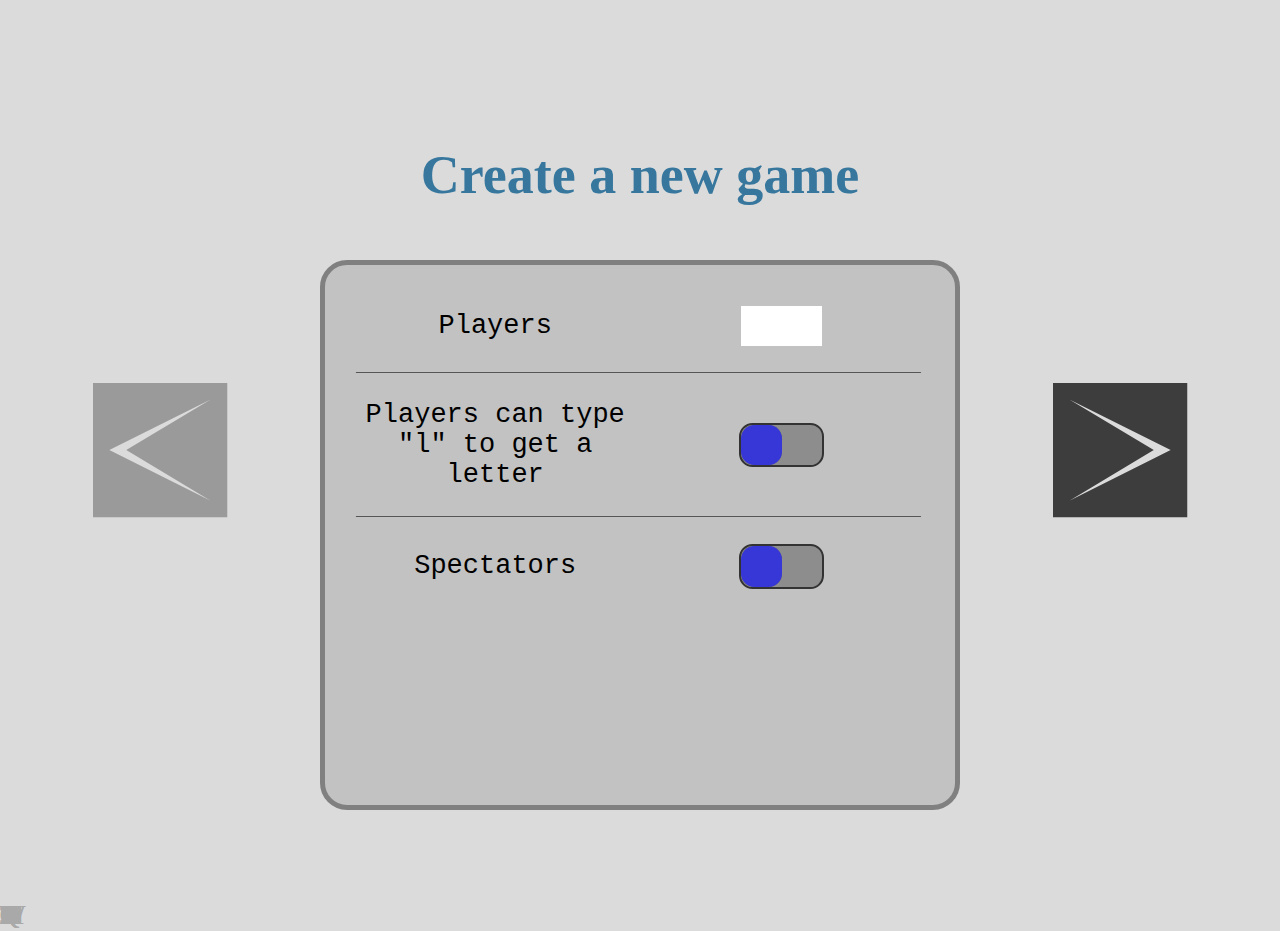
==== main/index.html @ 82a80f44 "Minor bug fix" ====
<!DOCTYPE html>
<html lang="en">
<head>
    <meta charset="UTF-8">
    <link rel="stylesheet" type="text/css" href="style.css"/>
    <meta name="viewport" content="width=device-width, initial-scale=1.0">
    <script src="script.js" defer></script>
    <title>WordGame</title>
</head>
<body onfocus="//if (d) location.reload()" onload="slide('right', mainmenu, host, false); //letters()">
    <div id="letters">
        <span>A</span>
        <span>B</span>
        <span>C</span>
        <span>D</span>
        <span>E</span>
        <span>F</span>
        <span>G</span>
        <span>H</span>
        <span>I</span>
        <span>J</span>
        <span>K</span>
        <span>L</span>
        <span>M</span>
        <span>N</span>
        <span>O</span>
        <span>P</span>
        <span>Q</span>
        <span>R</span>
        <span>S</span>
        <span>T</span>
        <span>U</span>
        <span>V</span>
        <span>W</span>
        <span>X</span>
        <span>Y</span>
        <span>Z</span>
        <span>A</span>
        <span>B</span>
        <span>C</span>
        <span>D</span>
        <span>E</span>
        <span>F</span>
        <span>G</span>
        <span>H</span>
        <span>I</span>
        <span>J</span>
        <span>K</span>
        <span>L</span>
        <span>M</span>
        <span>N</span>
        <span>O</span>
        <span>P</span>
        <span>Q</span>
        <span>R</span>
        <span>S</span>
        <span>T</span>
        <span>U</span>
        <span>V</span>
        <span>W</span>
        <span>X</span>
        <span>Y</span>
        <span>Z</span>
    </div>
    <div id="main">
        <div id="mainmenu">
            <div id="menu">
                <h1>WordGame</h1>
                <hr>
                <div onclick="slide('right', mainmenu, host, false)">Host</div>
                <span id="menuspan1"></span>
                <div onclick="slide('right', mainmenu, join, false)" onmouseenter="spanresize(document.getElementById('menuspan1'), true)" onmouseleave="spanresize(document.getElementById('menuspan1'))">Join</div>
                <span id="menuspan2"></span>
                <div onclick="slide('right', mainmenu, spectate, false)" onmouseenter="spanresize(document.getElementById('menuspan2'), true)" onmouseleave="spanresize(document.getElementById('menuspan2'))">Spectate</div>
            </div>
            <div id="options">
                <div class="settings" onclick="option(1)">
                    <img src="../assets/settings.svg" alt="Settings">
                </div>
                <div class="help" onclick="option(2)">
                    <img src="../assets/help.svg" alt="?">
                </div>
            </div>
            <div id="settings" class="optionbox">
                <div class="optionboxchild">

                </div>
            </div>
            <div id="help" class="optionbox">
                <div class="optionboxchild">
                    <h1><span>H</span><span>E</span><span>L</span><span>P</span></h1>
                    <h3>Main menu</h3>
                    <p>Host - used to create and host a game.</p>
                    <p>Join - used to join someone's game.</p>
                    <p>Spectate - used to spectate someone's game.</p>
                    <h3>Hosting a game</h3>
                    <p>By clicking "Host", you create an instance of the game. You get an Invitation Code which you can give to your friends and a set of options for adjusting things like difficulty and number of players.</p>
                    <h3>Joining a game</h3>
                    <p>Use the code provided to you by the creator of the instance to join the game. Make sure to follow the rules.</p>
                    <h3>Spectating someone's game</h3>
                    <p>Same as joining a game, but with a much limited environment, such as participating in the actual game. Use the code provided by the instance's host to watch over participants and watching over the entire game.</p>
                </div>
            </div>
        </div>
        <div id="host">
            <div class="back movingbtn" onclick="slide('left', host, mainmenu, false)"><img src="../assets/arrowl.svg" /></div>
            <div id="creategamemainbox">
                <span><p>Create a new game</p></span>
                <div id="creategame">
                    <div class="optionboxchild">
                        <div class="option">
                            <p>Players</p>
                            <input type="number" max="10" onblur="addword(this)"/>
                        </div>
                        <div class="option">
                            Players can type "l" to get a letter
                            <div class="switch" onclick="switcher('--switchpressl', '--switchpresslb')"></div>
                        </div>
                        <div class="option">
                            Spectators
                            <div id="switchspect" class="switch" onclick="switcher('--switchspect', '--switchspectb')"></div>
                        </div>
                        <div class="option">
                            Add words and their description
                            <div id="addwords">
                                <h4>4 letters</h4>
                                <div id="l4" class="words"></div>
                                <!-- <img src="../assets/plus.svg" alt="Add button" onclick="addword(4)"/> -->
                                <h4>5 letters</h4>
                                <div id="l5" class="words"></div>
                                <!-- <img src="../assets/plus.svg" alt="Add button" onclick="addword(5)"/> -->
                                <h4>6 letters</h4>
                                <div id="l6" class="words"></div>
                                <!-- <img src="../assets/plus.svg" alt="Add button" onclick="addword(6)"/> -->
                                <h4>7 letters</h4>
                                <div id="l7" class="words"></div>
                                <!-- <img src="../assets/plus.svg" alt="Add button" onclick="addword(7)"/> -->
                                <h4>8 letters</h4>
                                <div id="l8" class="words"></div>
                                <!-- <img src="../assets/plus.svg" alt="Add button" onclick="addword(8)"/> -->
                                <h4>9 letters</h4>
                                <div id="l9" class="words"></div>
                                <!-- <img src="../assets/plus.svg" alt="Add button" onclick="addword(9)"/> -->
                                <h4>10 letters</h4>
                                <div id="l10" class="words"></div>
                                <!-- <img src="../assets/plus.svg" alt="Add button" onclick="addword(10)"/> -->
                            </div>
                        </div>
                    </div>
                </div>
            </div>
            <div class="forward movingbtn"><img src="../assets/arrowr.svg" /></div>
        </div>
        <div id="join">
            <div class="back movingbtn" onclick="slide('left', join, mainmenu, false)"><img src="../assets/arrowl.svg" /></div>
            <div id="joingamemainbox">
                <span><p>Join a game</p></span>
                <div id="joingame">
                    <div class="optionboxchild">
                        <div class="option">
                            <span class="code"><input type="text" placeholder="Your room code"><input type="button" value=""></span>
                        </div>
                    </div>
                </div>
            </div>
            <div class="forward movingbtn"><img src="../assets/arrowr.svg" /></div>
        </div>
        <div id="spectate">
            <div class="back movingbtn" onclick="slide('left', spectate, mainmenu, false)"><img src="../assets/arrowl.svg" /></div>
            <div id="spectategamemainbox">
                <span><p>Spectate a game</p></span>
                <div id="spectategame">
                    <div class="optionboxchild">
                        <div class="option"></div>
                    </div>
                </div>
            </div>
            <div class="forward movingbtn"><img src="../assets/arrowr.svg" /></div>
        </div>
    </div>
</body>
</html>
---- main/style.css ----
:root {
  --slide0: 0;
  --slide100: 100%;
  --switchpressl: 0;
  --switchpresslb: 50%;
  --switchspect: 0;
  --switchspectb: 50%;
  --spectateafterdisplay: none;
}

html { font-size: 3vh; }

body {
  -webkit-tap-highlight-color: transparent;
  -moz-user-highlight: none;
  -webkit-user-select: none;
  -o-user-highlight: none;
  -moz-user-select: none;
  background: #dbdbdb;
  user-select: none;
  overflow: hidden;
  height: 100vh;
  width: 100%;
  margin: 0;
}

#letters>* {
  position: absolute;
  color: darkgray;
  display: block;
  z-index: 0;
  top: 100%;
  left: 0;
}

#menu>hr {
  margin: 0;
  background-color: black;
  border: 0.1rem solid black;
  width: 12rem;
}

#menu>h1 {
  margin: 0;
  margin-bottom: 1rem;
}

#main {
  position: absolute;
  display: grid;
  height: 100%;
  left: 0;
  top: 0;
  grid-template-columns: 1fr 1fr;
  grid-template-rows: 1fr;
  grid-template-areas: "main option";
  z-index: 1;
}

#mainmenu {
  position: relative;
  display: block;
  height: 100%;
  width: 100vw;
  left: 0;
  margin: 0;
  top: 0;
  grid-area: main;
}

#join {
  position: relative;
  height: 100%;
  width: 100vw;
  display: none;
  grid-area: option;
}

#spectate {
  position: relative;
  height: 100%;
  width: 100vw;
  display: none;
  grid-area: option;
}

@keyframes slide {
  0% {
    left: var(--slide0);
  }
  100% {
    left: var(--slide100);
  }
}

#menu,
#creategamemainbox, #joingamemainbox, #spectategamemainbox {
  text-align: center;
  font-weight: 600;
  width: fit-content;
  position: absolute;
  top: 50%;
  left: 50%;
  transform: translate(-50%, -50%);
}

#menu>div {
  padding: 1rem;
  cursor: pointer;
}

#menu>span,
#menu>div:nth-child(7)::after {
  background-color: black;
  position: relative;
  display: block;
  height: 1px;
  width: 40%;
  left: 50%;
  transform: translateX(-50%);
  transition: .5s;
}

#menu>div:nth-child(7)::after {
  content: '';
  width: 0;
  bottom: -1rem;
}

#menu>div:hover {
  background: linear-gradient(90deg, transparent, rgb(74, 137, 255) 50%, transparent);
}

#menu>div:nth-child(3):hover + span,
#menu>div:nth-child(5):hover + span {
  width: 100% !important;
}

#menu > div:nth-child(7):hover::after {
  width: calc(100% + 2rem);
} 


#options {
  height: 2.5rem;
  width: 4.5rem;
  position: absolute;
  display: grid;
  grid-template-columns: 1fr 1fr;
  grid-template-areas: "h s";
  grid-gap: .5rem;
  padding: .5rem;
  right: 0;
  bottom: 0;
}

img {
  width: 100%;
  height: 100%;
}

.settings {
  height: 1.9rem;
  width: 1.9rem;
  grid-area: s;
  border-radius: 50%;
  position: relative;
  top: 50%;
  left: 50%;
  transform: translate(-50%, -50%);
  cursor: pointer;
}

.help {
  grid-area: h;
  height: 1.5rem;
  width: 1.5rem;
  border-radius: 50%;
  position: relative;
  top: 50%;
  left: 50%;
  transform: translate(-50%, -50%);
  cursor: pointer;
}

.optionbox {
  position: absolute;
  top: 50%;
  left: 50%;
  transform: translate(-50%, -50%);
  display: none;
  border: .3rem solid grey;
  border-radius: 1rem;
  font-family: monospace;
  width: 75%;
  height: 75%;
  background: #dbdbdb;
}

.optionboxchild {
  width: 99.5%;
  height: calc(100% - 1rem);
  overflow: auto;
  box-sizing: border-box;
  margin: .5rem 0;
}

#settings > .optionboxchild {
  padding: 1rem;
}

#help > .optionboxchild {
  padding: 1rem;
}

#help h1 {
  text-align: center;
  margin-top: 0;
}

#help h1 span:nth-child(1) {
  color: rgb(91, 91, 255);
}
#help h1 span:nth-child(2) {
  color: rgb(61, 61, 253);
}
#help h1 span:nth-child(3) {
  color: rgb(33, 33, 247);
}
#help h1 span:nth-child(4) {
  color: rgb(10, 10, 255);
}

::-webkit-scrollbar {
  width: 10px;
}

::-webkit-scrollbar-track {
  border-radius: 1rem;
  background: #cbcbcb;
}

::-webkit-scrollbar-thumb {
  background: rgb(80, 80, 80); 
  border-radius: 1rem;
}

::-webkit-scrollbar-thumb:hover {
  background: #383838;
  border-radius: 1rem;
}

/* ========== #host ========== */

#host, #join, #spectate {
  position: relative;
  height: 100%;
  width: 100vw;
  display: none;
  grid-area: option;
}

#creategamemainbox, #joingamemainbox, #spectategamemainbox {
  font-weight: normal;
  width: 50%;
  height: 80%;
  display: grid;
  grid-template-columns: 1fr;
  grid-template-rows: 1fr 6fr;
  grid-template-areas: "text" "settings";
}

#creategame, #joingame, #spectategame {
  border: 5px solid grey;
  background: rgb(194, 194, 194);
  border-radius: 1rem;
  font-family: monospace;
  grid-area: settings;
  overflow-y: auto;
  overflow-x: hidden;
}

#host span, #join span, #spectate span {
  grid-area: text;
  width: 100%;
  height: 100%;
  font-size: 2rem;
  color: rgb(55, 119, 158);
  vertical-align: middle;
  font-weight: bolder;
}

.movingbtn {
  width: 5rem;
  height: 5rem;
  cursor: pointer;
  opacity: .9;
}

.movingbtn:hover {
  opacity: .7;
  width: 6rem;
  height: 6rem;
}

.movingbtn:active {
  width: 5.5rem;
  height: 5.5rem;
  opacity: .8;
}

.back {
  position: absolute;
  top: 50%;
  left: 12.5%;
  transition: .1s ease-out;
  transform: translate(-50%, -50%);
}

.forward {
  position: absolute;
  transition: .1s ease-out;
  top: 50%;
  left: 87.5%;
  transform: translate(-50%, -50%);
}

.option {
  padding: 1rem;
  position: relative;
  display: grid;
  grid-template-columns: 1fr 1fr;
  grid-template-rows: 1fr;
  grid-template-areas: 'text interaction';
  align-items: center;
  justify-items: center;
}

.option::after {
  content: '';
  position: absolute;
  bottom: 0;
  left: 50%;
  width: 90%;
  transform: translateX(-50%);
  height: 1px;
  background: #555;
}

.option:last-child {
  align-items: start;
}

.option:last-child::after { display: none }

.option:nth-child(3)::after { display: var(--spectateafterdisplay) }

.option:last-child {
  display: none;
}

.option p {
  position: relative;
  display: block;
  grid-area: text;
  margin: 0;
  font-size: 1rem;
}

.option input, .switch {
  width: 3rem;
  height: 1.5rem;
  padding: 0;
  text-align: center;
  font-size: 1rem;
  border: none;
}

.option input:focus {
  box-sizing: border-box;
  border: 1px solid #444;
  outline: none;
}

/* to hide arrows in input type number */
/* Chrome, Safari, Edge, Opera */
input::-webkit-outer-spin-button,
input::-webkit-inner-spin-button {
  -webkit-appearance: none;
  margin: 0;
}

/* Firefox */
input[type=number] {
  -moz-appearance: textfield;
  appearance: textfield;
}

#addwords {
  display: grid;
  grid-template-rows: auto;
  grid-template-columns: 1fr;
  justify-content: center;
}

#addwords>img {
  width: 2.5rem;
  cursor: pointer;
  background: #5d5d5d;
  margin: auto;
  border: 1px solid transparent;
  border-radius: 1rem;
}

#addwords>h4 {
  margin-bottom: .5rem;
}

.words {
  width: 100%;
  height: fit-content;
  display: grid;
  grid-template-columns: 1fr;
  grid-template-rows: auto;
  margin-bottom: 1rem;
  justify-content: left;
  gap: .5rem;
  justify-items: center;
}

#addwords textarea {
  resize: none;
  width: 100%;
  border-radius: .5rem;
  padding: .3rem;
  background: #e0e0e0;
  height: 2rem;
}

#addwords textarea:focus {
  outline: none;
}

#addwords textarea:active {
  box-shadow: none;
  border: 1px solid rgb(88, 88, 88);
  border-radius: .5rem;
}

.wbox {
  width: fit-content;
  height: 1.7rem;
  border: 1px solid rgb(36, 36, 36);
  border-radius: .5rem;
  display: grid;
  grid-template-rows: 1fr;
  gap: .1rem;
  padding: .1rem;
  background: #8d8d8d;
  align-items: center;
  justify-content: center;
  box-sizing: border-box;
}

.letter {
  border: 1px solid rgb(83, 83, 83) !important;
  border-radius: .5rem !important;
  width: 1.25rem !important;
  height: 1.25rem !important;
  padding: .1rem !important;
  font-size: .7rem;
  box-sizing: border-box;
  text-transform: uppercase;
}

.letter:focus {
  border: 1px solid rgb(83, 83, 83) !important;
  outline: none;
}

/* &&&&&&&&&& [.|#]switch &&&&&&&&&& */

.switch {
  background: #8d8d8d;
  cursor: pointer;
  overflow: hidden;
  border: 2px solid #333;
  border-radius: .5rem;
  position: relative;
}

.switch::before {
  content: '';
  width: var(--switchpresslb);
  height: 100%;
  position: absolute;
  display: inline-block;
  background: #646464;
  border-radius: .5rem;
  left: 0;
  top: 0;
  transition: .2s linear;
  z-index: 1;
}

.switch::after {
  content: '';
  display: inline-block;
  width: 50%;
  height: 100%;
  position: absolute;
  background: rgb(55 55 215);
  left: var(--switchpressl);
  top: 0;
  border-radius: .5rem;
  transition: .2s linear;
  z-index: 2;
}

/* .code {
  
} */

#switchspect::before { width: var(--switchspectb); }

#switchspect::after { left: var(--switchspect); }

/* =========================== */

/* &&&&&&&&&&&&&&&&&&&&&&&&&&&&&&&&& */

@media screen and (max-width: 600px) {
  html {
    font-size: 5vw;
  }
  .option {
    grid-template-columns: 1fr;
    grid-template-rows: auto 1fr;
    grid-template-areas: 'text' 'interaction';
    gap: .5rem;
  }
  .movingbtn {
    width: 3rem;
    height: 3rem;
  }
  .movingbtn:hover {
    width: 4rem;
    height: 4rem;
  }
  .movingbtn:active {
    width: 3.5rem;
    height: 3.5rem;
  }
  ::-webkit-scrollbar {
    width: .3rem;
  }
  
}

/* On mobile devices :hover doesn't work, so I will replace it with :active for them */

/* On a hoverable device */
@media (hover:hover) {
  .help:hover,
  .settings:hover {
    opacity: .8;
  }
  #addwords>img:hover {
    background: #2a2a2a;
  }
  #addwords>img:active {
    background: #222222;
  }
}

/* On touch devices */
@media (hover:none) {
  .help:active,
  .settings:active {
    opacity: .8
  }
  #addwords>img:active {
    background: #2a2a2a;
  }
}
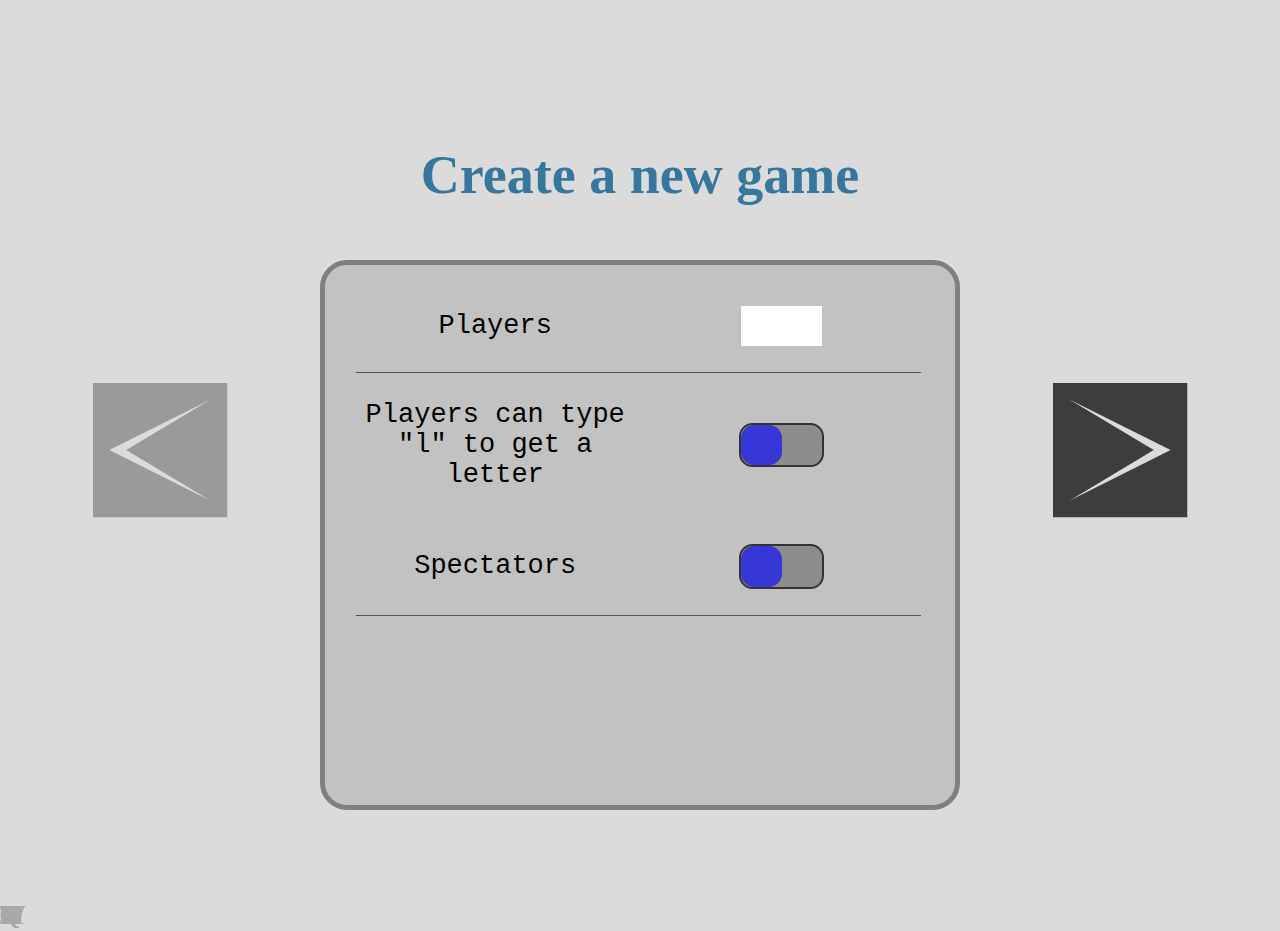
==== commit 19364834: "Added and styled an error box for #creategame" ====
--- a/main/index.html
+++ b/main/index.html
@@ -108,9 +108,10 @@
                 <span><p>Create a new game</p></span>
                 <div id="creategame">
                     <div class="optionboxchild">
+                        <div class="errorbox"></div>
                         <div class="option">
                             <p>Players</p>
-                            <input type="number" max="10" onblur="addword(this)"/>
+                            <input type="number" max="10" onblur="addword(this)" name="players"/>
                         </div>
                         <div class="option">
                             Players can type "l" to get a letter
@@ -149,7 +150,7 @@
                     </div>
                 </div>
             </div>
-            <div class="forward movingbtn"><img src="../assets/arrowr.svg" /></div>
+            <div class="forward movingbtn" onclick="createGame()"><img src="../assets/arrowr.svg" /></div>
         </div>
         <div id="join">
             <div class="back movingbtn" onclick="slide('left', join, mainmenu, false)"><img src="../assets/arrowl.svg" /></div>
--- a/main/style.css
+++ b/main/style.css
@@ -478,6 +478,19 @@
   outline: none;
 }
 
+.errorbox {
+  width: calc(100% -.5rem);
+  margin: 0 .5rem;
+  font-size: .7rem;
+  box-sizing: border-box;
+  padding: .5rem;
+  background: rgba(59, 0, 0, 0.877);
+  border: .3rem solid rgba(15, 0, 0, 0.479);
+  color: red;
+  border-radius: .4rem;
+  display: none;
+}
+
 /* &&&&&&&&&& [.|#]switch &&&&&&&&&& */
 
 .switch {
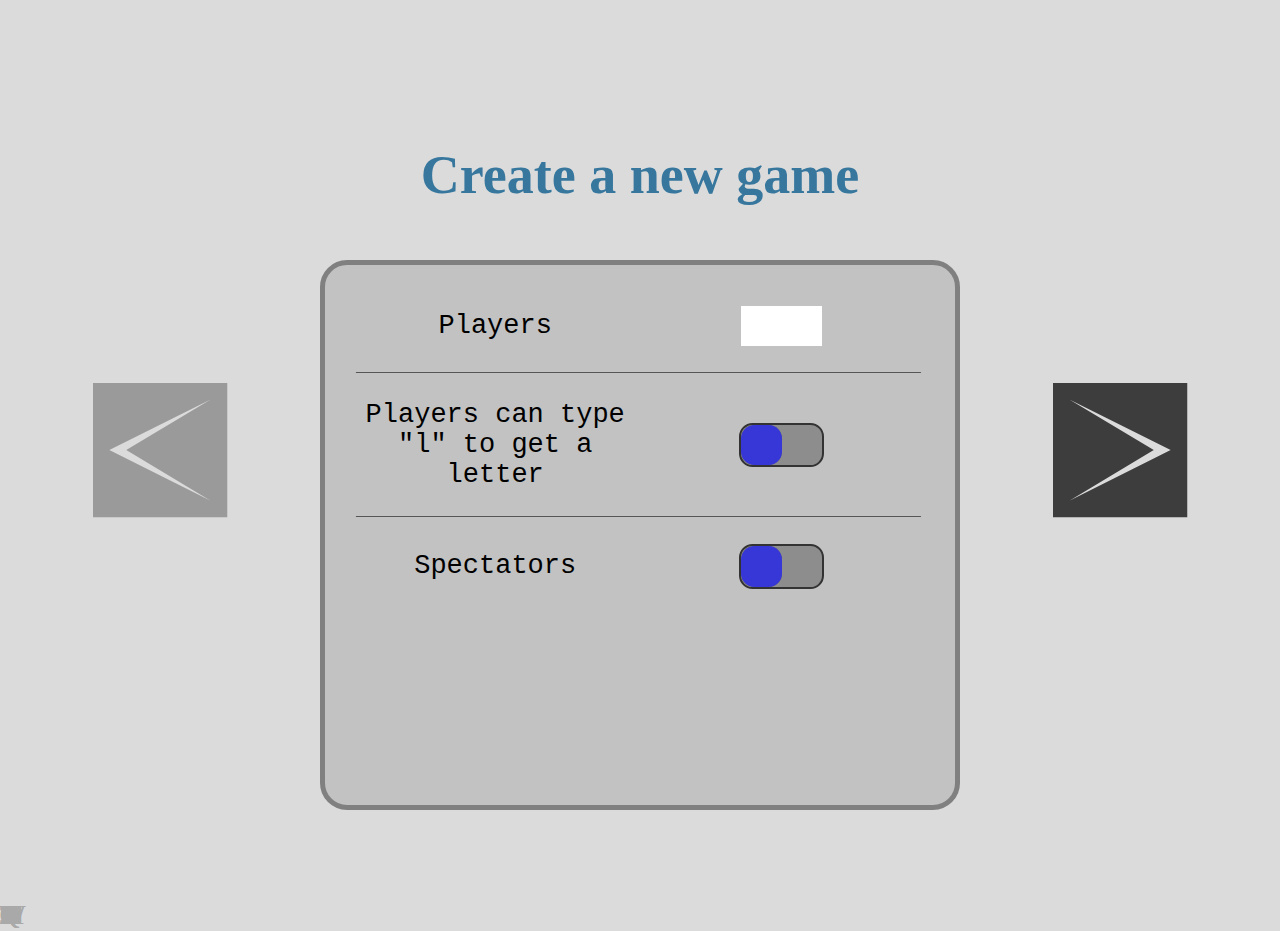
==== commit d698b229: "Added error handling in "Create a new game" menu (Host) - Any unfilled input would result an error a" ====
--- a/main/index.html
+++ b/main/index.html
@@ -108,7 +108,7 @@
                 <span><p>Create a new game</p></span>
                 <div id="creategame">
                     <div class="optionboxchild">
-                        <div class="errorbox"></div>
+                        <div class="creategameErrorbox">Exceptions:<br/><br/></div>
                         <div class="option">
                             <p>Players</p>
                             <input type="number" max="10" onblur="addword(this)" name="players"/>
--- a/main/style.css
+++ b/main/style.css
@@ -353,7 +353,7 @@
 
 .option:last-child::after { display: none }
 
-.option:nth-child(3)::after { display: var(--spectateafterdisplay) }
+.option:nth-child(4)::after { display: var(--spectateafterdisplay) }
 
 .option:last-child {
   display: none;
@@ -478,7 +478,7 @@
   outline: none;
 }
 
-.errorbox {
+.creategameErrorbox {
   width: calc(100% -.5rem);
   margin: 0 .5rem;
   font-size: .7rem;
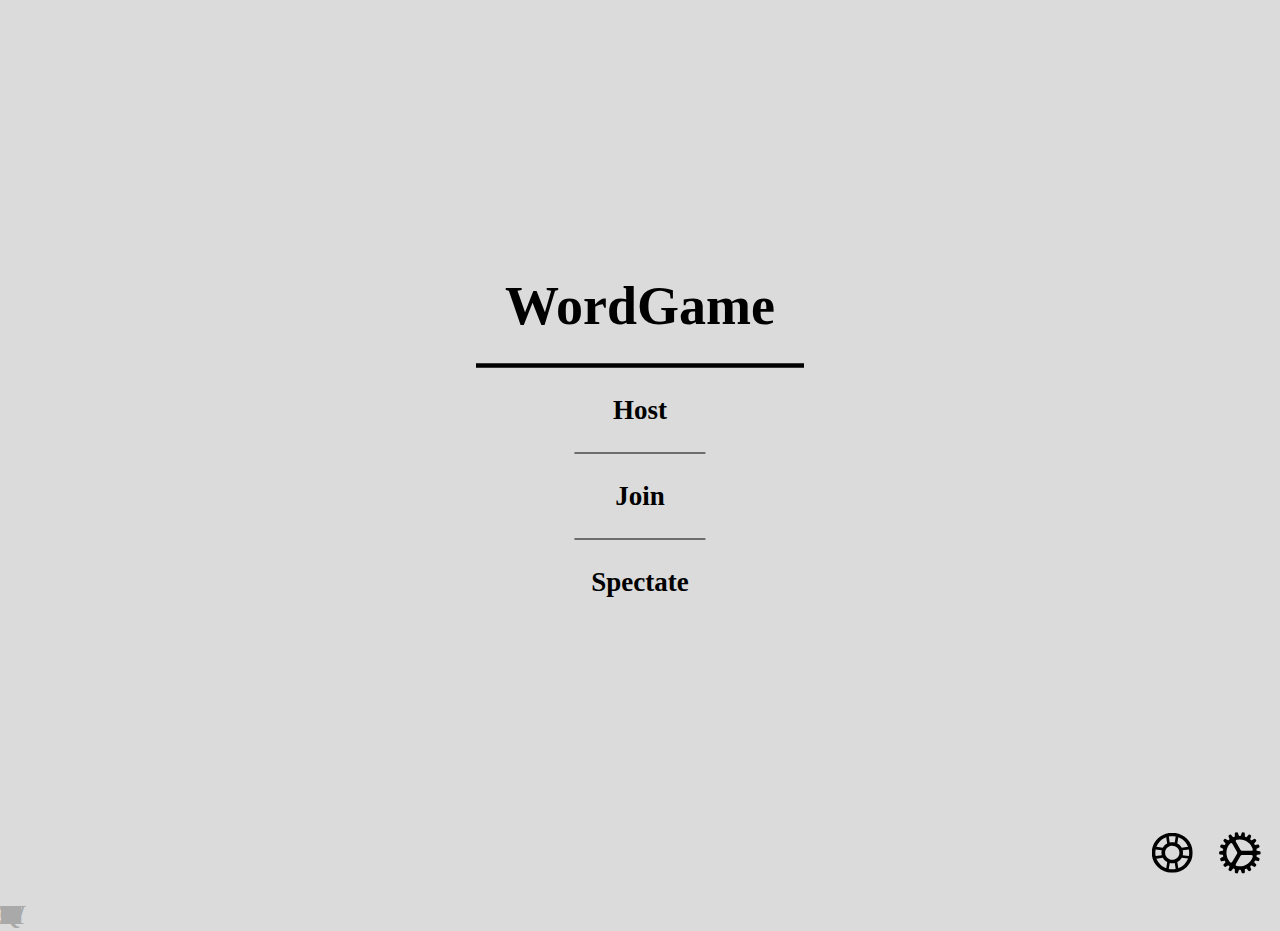
==== commit 294ec036: "Added server-side connection through socket.io - The room code (displayed and sent by the admin) and" ====
--- a/main/index.html
+++ b/main/index.html
@@ -7,7 +7,7 @@
     <script src="script.js" defer></script>
     <title>WordGame</title>
 </head>
-<body onfocus="//if (d) location.reload()" onload="slide('right', mainmenu, host, false); //letters()">
+<body onload="/*slide('right', mainmenu, host, false);*/ //letters()">
     <div id="letters">
         <span>A</span>
         <span>B</span>
